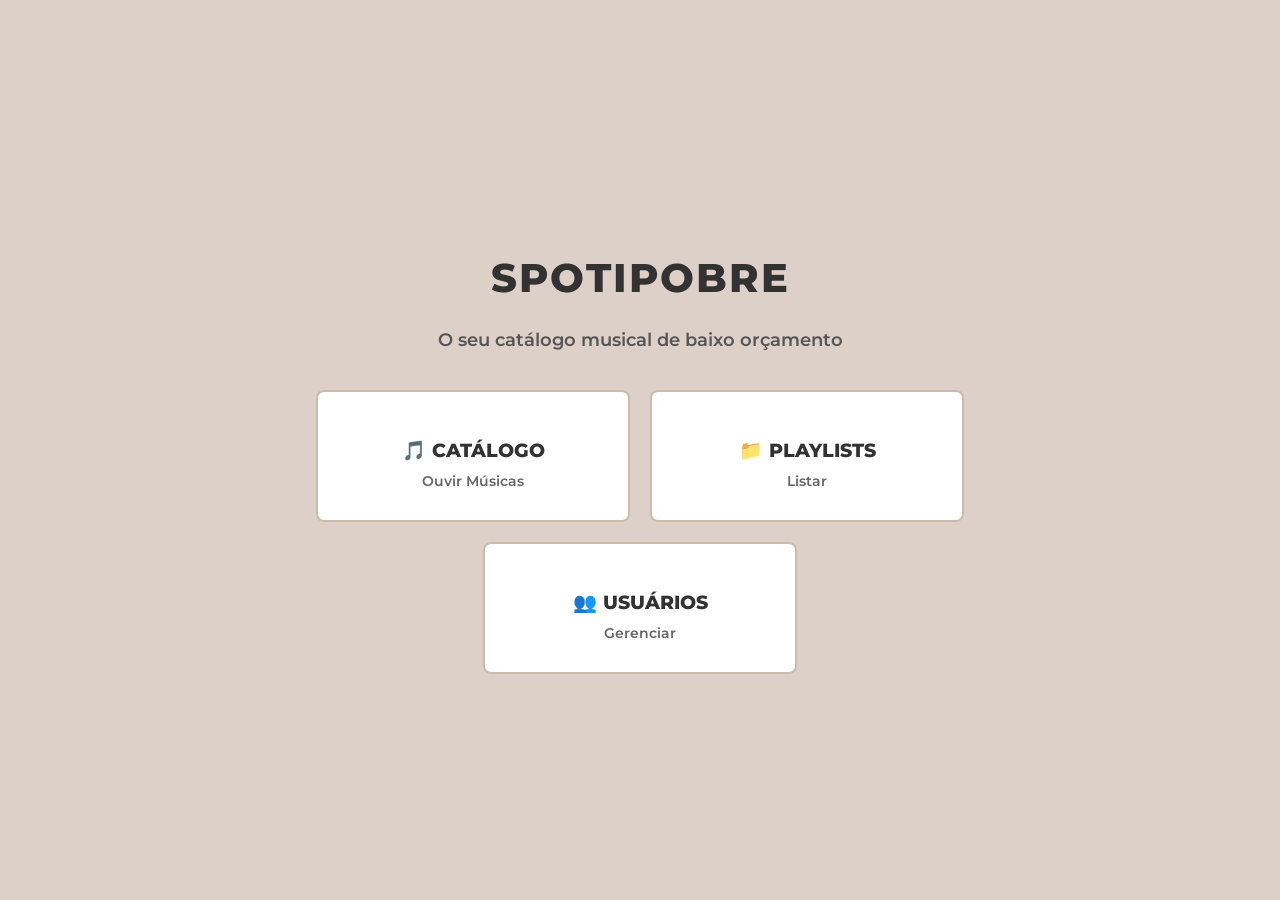
==== target/classes/templates/home.html @ 4165e5ed "some changes" ====
<!DOCTYPE html>
<html lang="pt-BR">
<head>
    <meta charset="UTF-8">
    <meta name="viewport" content="width=device-width, initial-scale=1.0">
    <title>Início - SpotiPobre</title>
    <link href="https://fonts.googleapis.com/css2?family=Montserrat:wght@400;600;800&display=swap" rel="stylesheet">
    <style>
        :root {
            --bg-color: #DDD0C8;
            --text-main: #323232;
            --card-bg: #FFFFFF;
            --text-hover: #1a1a1a;
            --border-color: #c9bbae;
        }
        body {
            font-family: 'Montserrat', sans-serif;
            background-color: var(--bg-color);
            color: var(--text-main);
            margin: 0;
            display: flex;
            flex-direction: column;
            align-items: center;
            justify-content: center;
            min-height: 100vh;
            text-align: center;
        }
        h1 {
            font-size: 2.5rem;
            font-weight: 800;
            text-transform: uppercase;
            letter-spacing: 2px;
            margin-bottom: 10px;
        }
        p {
            font-size: 1.1rem;
            font-weight: 600;
            margin-bottom: 40px;
            color: #555;
        }
        .menu-grid {
            display: flex;
            gap: 20px;
            flex-wrap: wrap;
            justify-content: center;
            max-width: 900px;
        }
        .card {
            background-color: var(--card-bg);
            border: 2px solid var(--border-color);
            border-radius: 8px;
            padding: 30px;
            width: 250px;
            text-decoration: none;
            color: var(--text-main);
            transition: all 0.2s ease;
            display: flex;
            flex-direction: column;
            align-items: center;
        }
        .card:hover {
            transform: translateY(-5px);
            border-color: var(--text-main);
            box-shadow: 0 10px 20px rgba(50,50,50,0.1);
        }
        .card h2 {
            font-size: 1.2rem;
            font-weight: 800;
            text-transform: uppercase;
            margin-bottom: 10px;
        }
        .card span {
            font-size: 0.9rem;
            color: #666;
            font-weight: 600;
        }
    </style>
</head>
<body>
    <h1>SpotiPobre</h1>
    <p>O seu catálogo musical de baixo orçamento</p>

    <div class="menu-grid">
        <a href="/dashboard" class="card">
            <h2>🎵 Catálogo</h2>
            <span>Ouvir Músicas</span>
        </a>
        <a href="/playlists/tela_listagem" class="card">
            <h2>📁 Playlists</h2>
            <span>Listar</span>
        </a>
        <a href="/usuarios" class="card">
            <h2>👥 Usuários</h2>
            <span>Gerenciar</span>
        </a>
    </div>
</body>
</html>
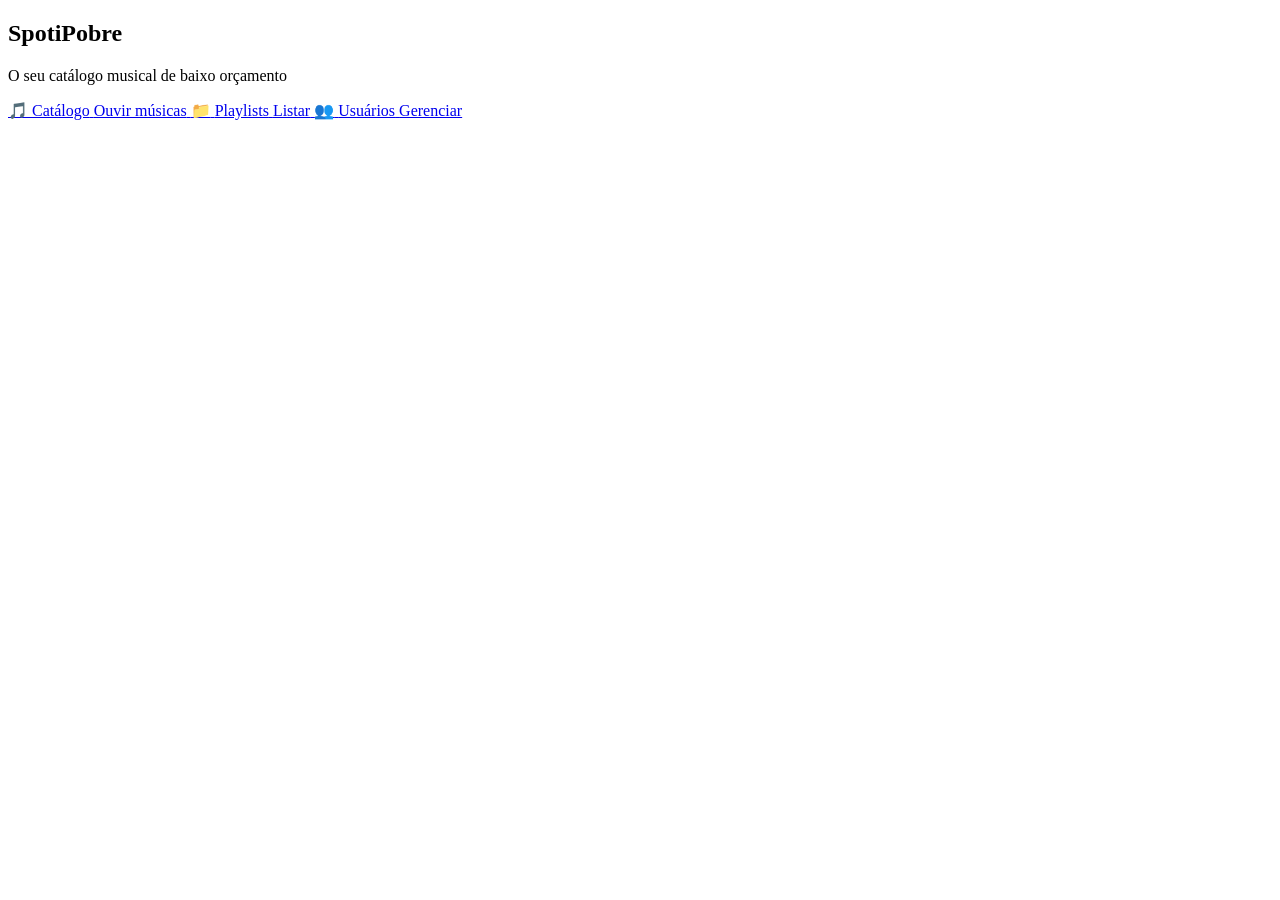
==== commit 480445f7: "more changes" ====
--- a/target/classes/templates/home.html
+++ b/target/classes/templates/home.html
@@ -1,98 +1,42 @@
 <!DOCTYPE html>
 <html lang="pt-BR">
+
 <head>
     <meta charset="UTF-8">
     <meta name="viewport" content="width=device-width, initial-scale=1.0">
     <title>Início - SpotiPobre</title>
-    <link href="https://fonts.googleapis.com/css2?family=Montserrat:wght@400;600;800&display=swap" rel="stylesheet">
-    <style>
-        :root {
-            --bg-color: #DDD0C8;
-            --text-main: #323232;
-            --card-bg: #FFFFFF;
-            --text-hover: #1a1a1a;
-            --border-color: #c9bbae;
-        }
-        body {
-            font-family: 'Montserrat', sans-serif;
-            background-color: var(--bg-color);
-            color: var(--text-main);
-            margin: 0;
-            display: flex;
-            flex-direction: column;
-            align-items: center;
-            justify-content: center;
-            min-height: 100vh;
-            text-align: center;
-        }
-        h1 {
-            font-size: 2.5rem;
-            font-weight: 800;
-            text-transform: uppercase;
-            letter-spacing: 2px;
-            margin-bottom: 10px;
-        }
-        p {
-            font-size: 1.1rem;
-            font-weight: 600;
-            margin-bottom: 40px;
-            color: #555;
-        }
-        .menu-grid {
-            display: flex;
-            gap: 20px;
-            flex-wrap: wrap;
-            justify-content: center;
-            max-width: 900px;
-        }
-        .card {
-            background-color: var(--card-bg);
-            border: 2px solid var(--border-color);
-            border-radius: 8px;
-            padding: 30px;
-            width: 250px;
-            text-decoration: none;
-            color: var(--text-main);
-            transition: all 0.2s ease;
-            display: flex;
-            flex-direction: column;
-            align-items: center;
-        }
-        .card:hover {
-            transform: translateY(-5px);
-            border-color: var(--text-main);
-            box-shadow: 0 10px 20px rgba(50,50,50,0.1);
-        }
-        .card h2 {
-            font-size: 1.2rem;
-            font-weight: 800;
-            text-transform: uppercase;
-            margin-bottom: 10px;
-        }
-        .card span {
-            font-size: 0.9rem;
-            color: #666;
-            font-weight: 600;
-        }
-    </style>
+    <link href="https://fonts.googleapis.com/css2?family=Montserrat:wght@400;600;700;800&display=swap" rel="stylesheet">
+    <link rel="stylesheet" href="/app.css">
 </head>
+
 <body>
-    <h1>SpotiPobre</h1>
-    <p>O seu catálogo musical de baixo orçamento</p>
+    <main class="page page--home">
+        <section class="hero">
+            <span class="eq eq--lg" aria-hidden="true"><i></i><i></i><i></i><i></i><i></i></span>
+            <h1 class="hero__title">SpotiPobre</h1>
+            <p class="hero__sub">O seu catálogo musical de baixo orçamento</p>
+        </section>
 
-    <div class="menu-grid">
-        <a href="/dashboard" class="card">
-            <h2>🎵 Catálogo</h2>
-            <span>Ouvir Músicas</span>
-        </a>
-        <a href="/playlists/tela_listagem" class="card">
-            <h2>📁 Playlists</h2>
-            <span>Listar</span>
-        </a>
-        <a href="/usuarios" class="card">
-            <h2>👥 Usuários</h2>
-            <span>Gerenciar</span>
-        </a>
-    </div>
+        <nav class="hub" aria-label="Menu principal">
+            <a href="/dashboard" class="hub__card">
+                <span class="hub__icon" aria-hidden="true">🎵</span>
+                <span class="hub__title">Catálogo</span>
+                <span class="hub__desc">Ouvir músicas</span>
+            </a>
+
+            <a href="/playlists/tela_listagem" class="hub__card">
+                <span class="hub__icon" aria-hidden="true">📁</span>
+                <span class="hub__title">Playlists</span>
+                <span class="hub__desc">Listar</span>
+            </a>
+
+            <a href="/usuarios" class="hub__card">
+                <span class="hub__icon" aria-hidden="true">👥</span>
+                <span class="hub__title">Usuários</span>
+                <span class="hub__desc">Gerenciar</span>
+            </a>
+        </nav>
+    </main>
 </body>
+
 </html>
